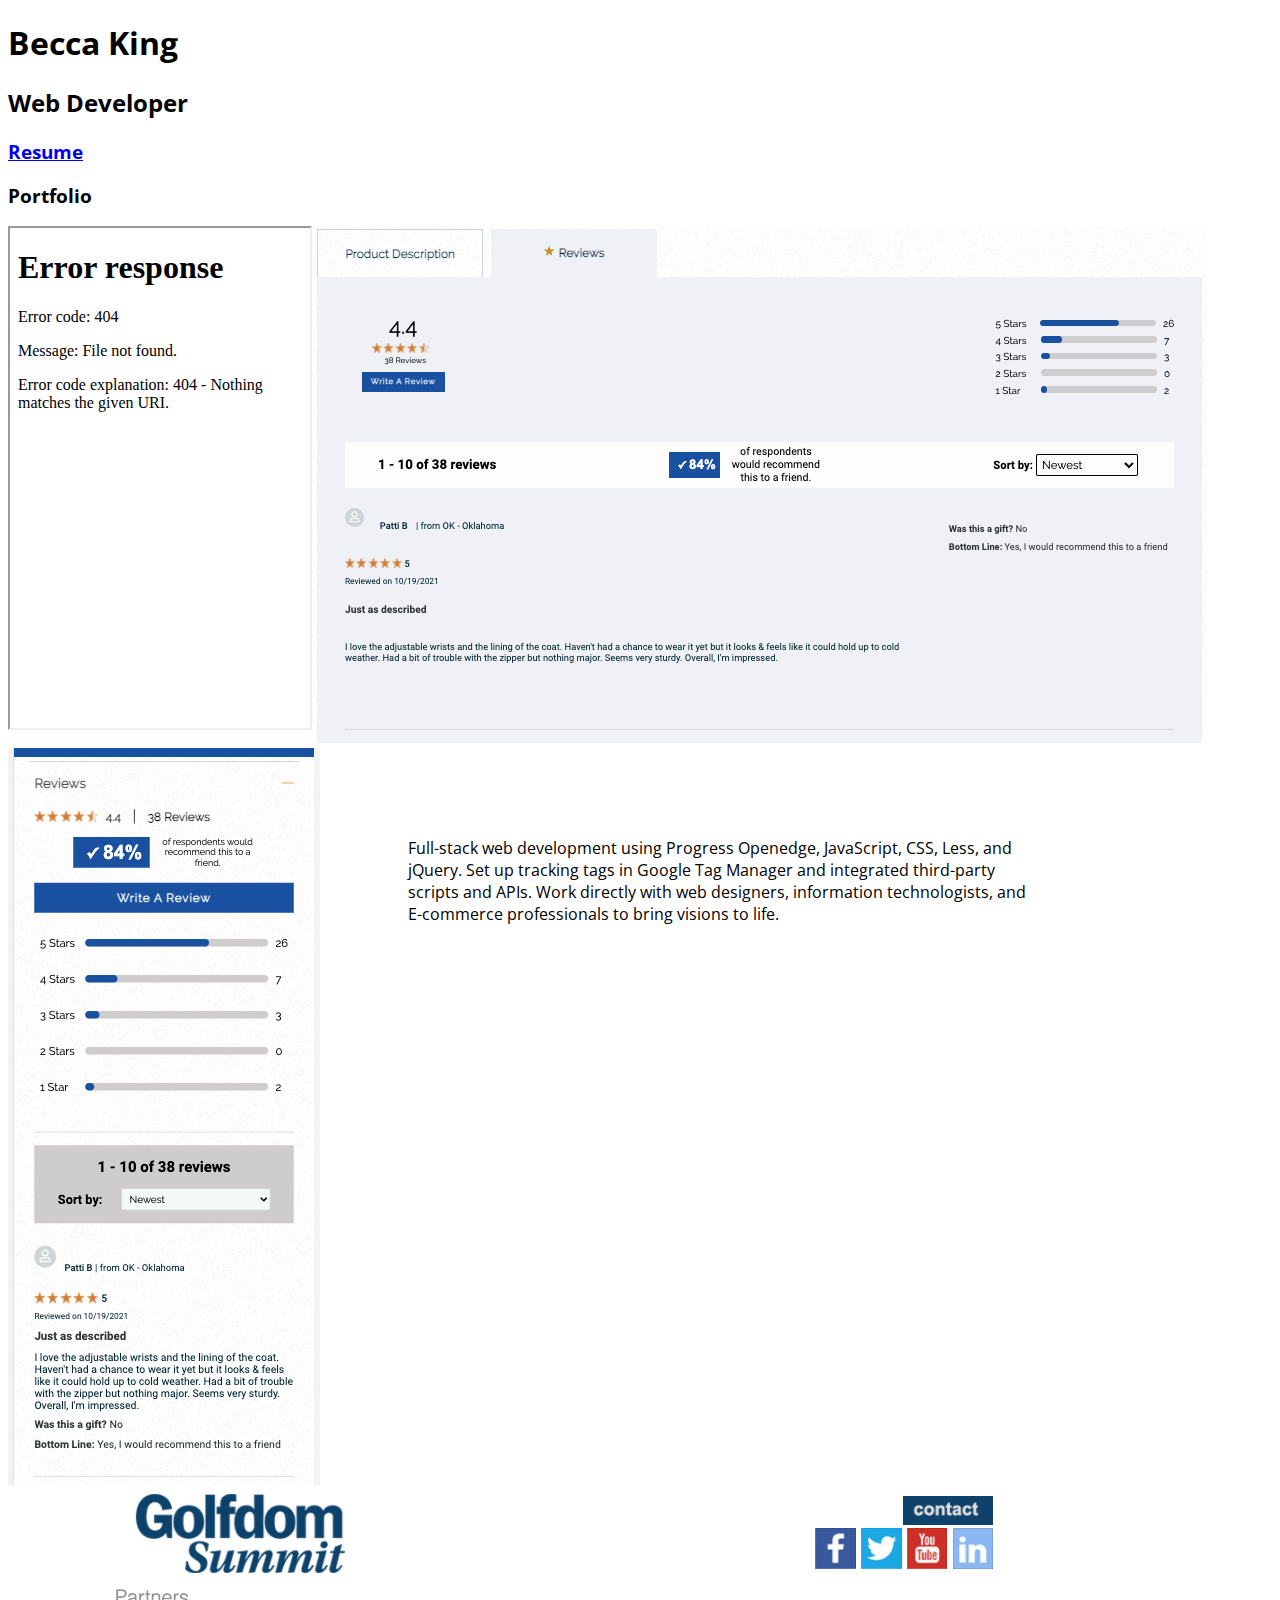
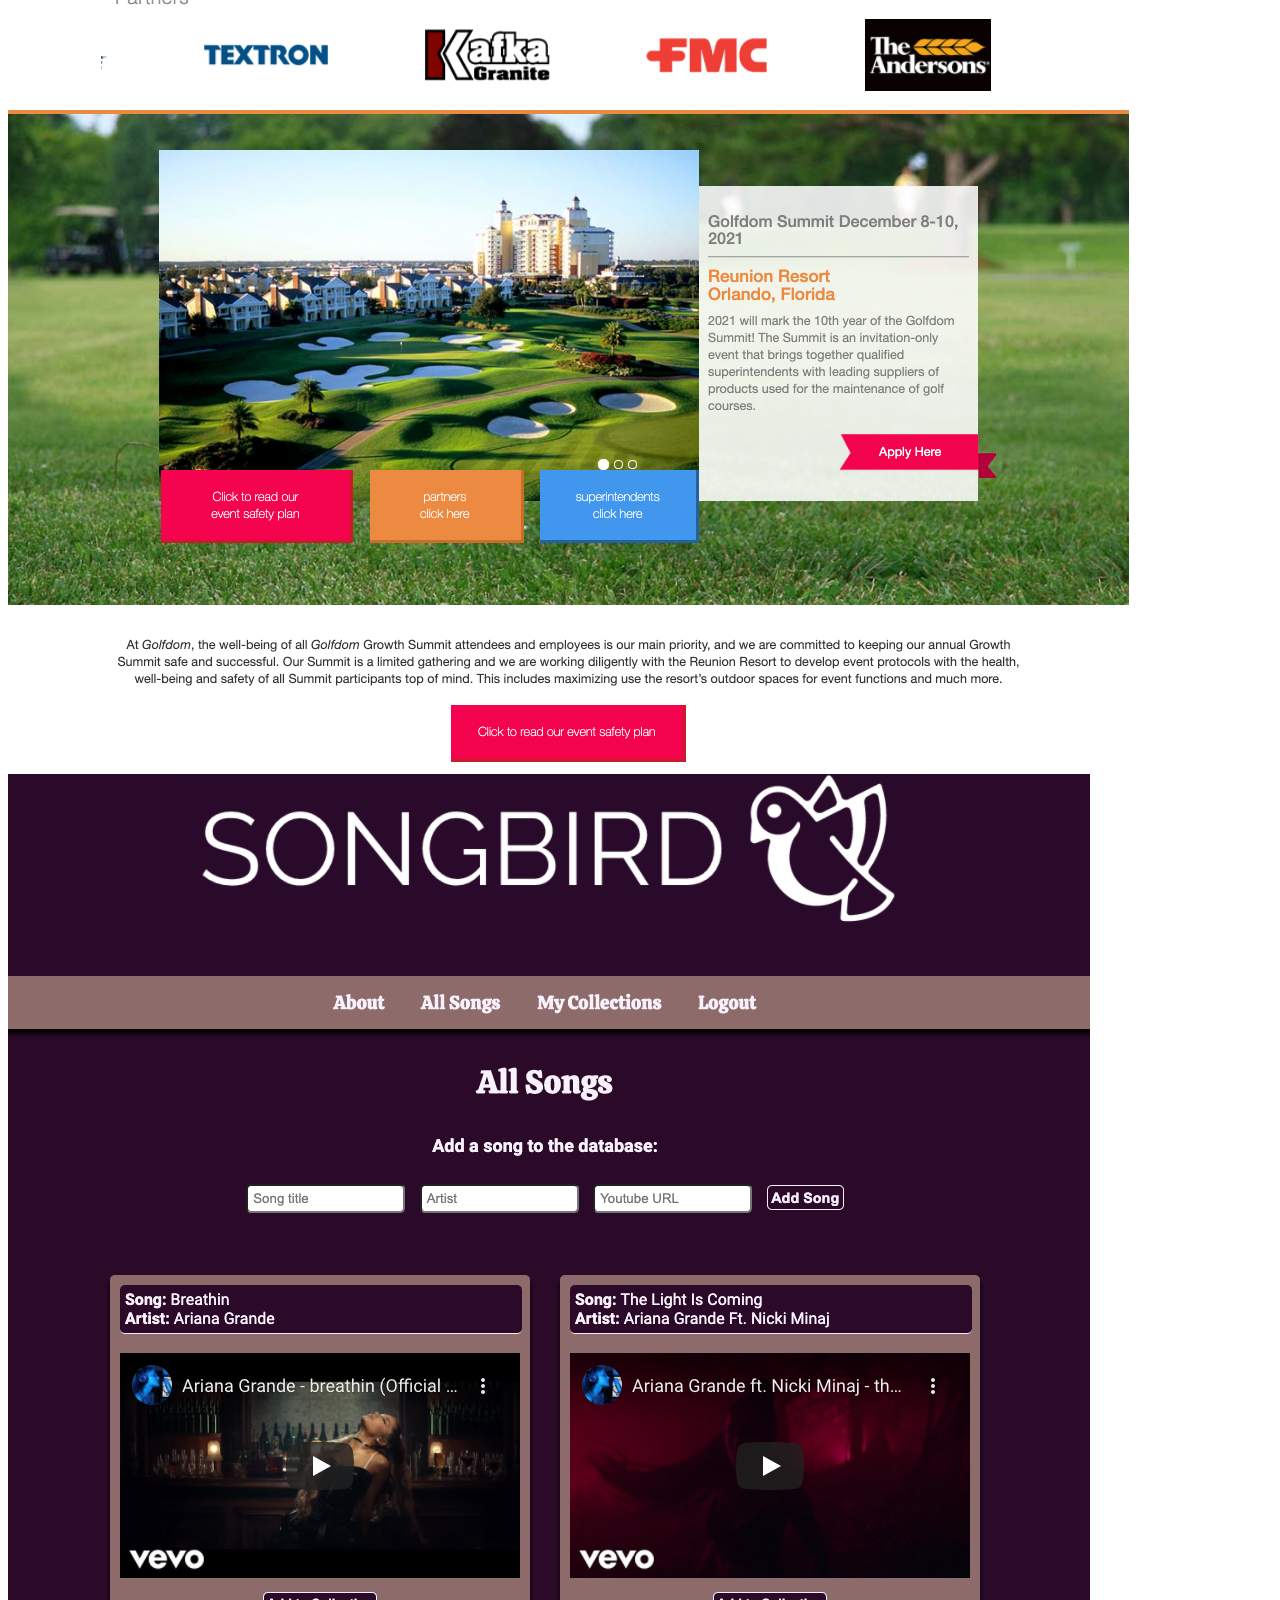
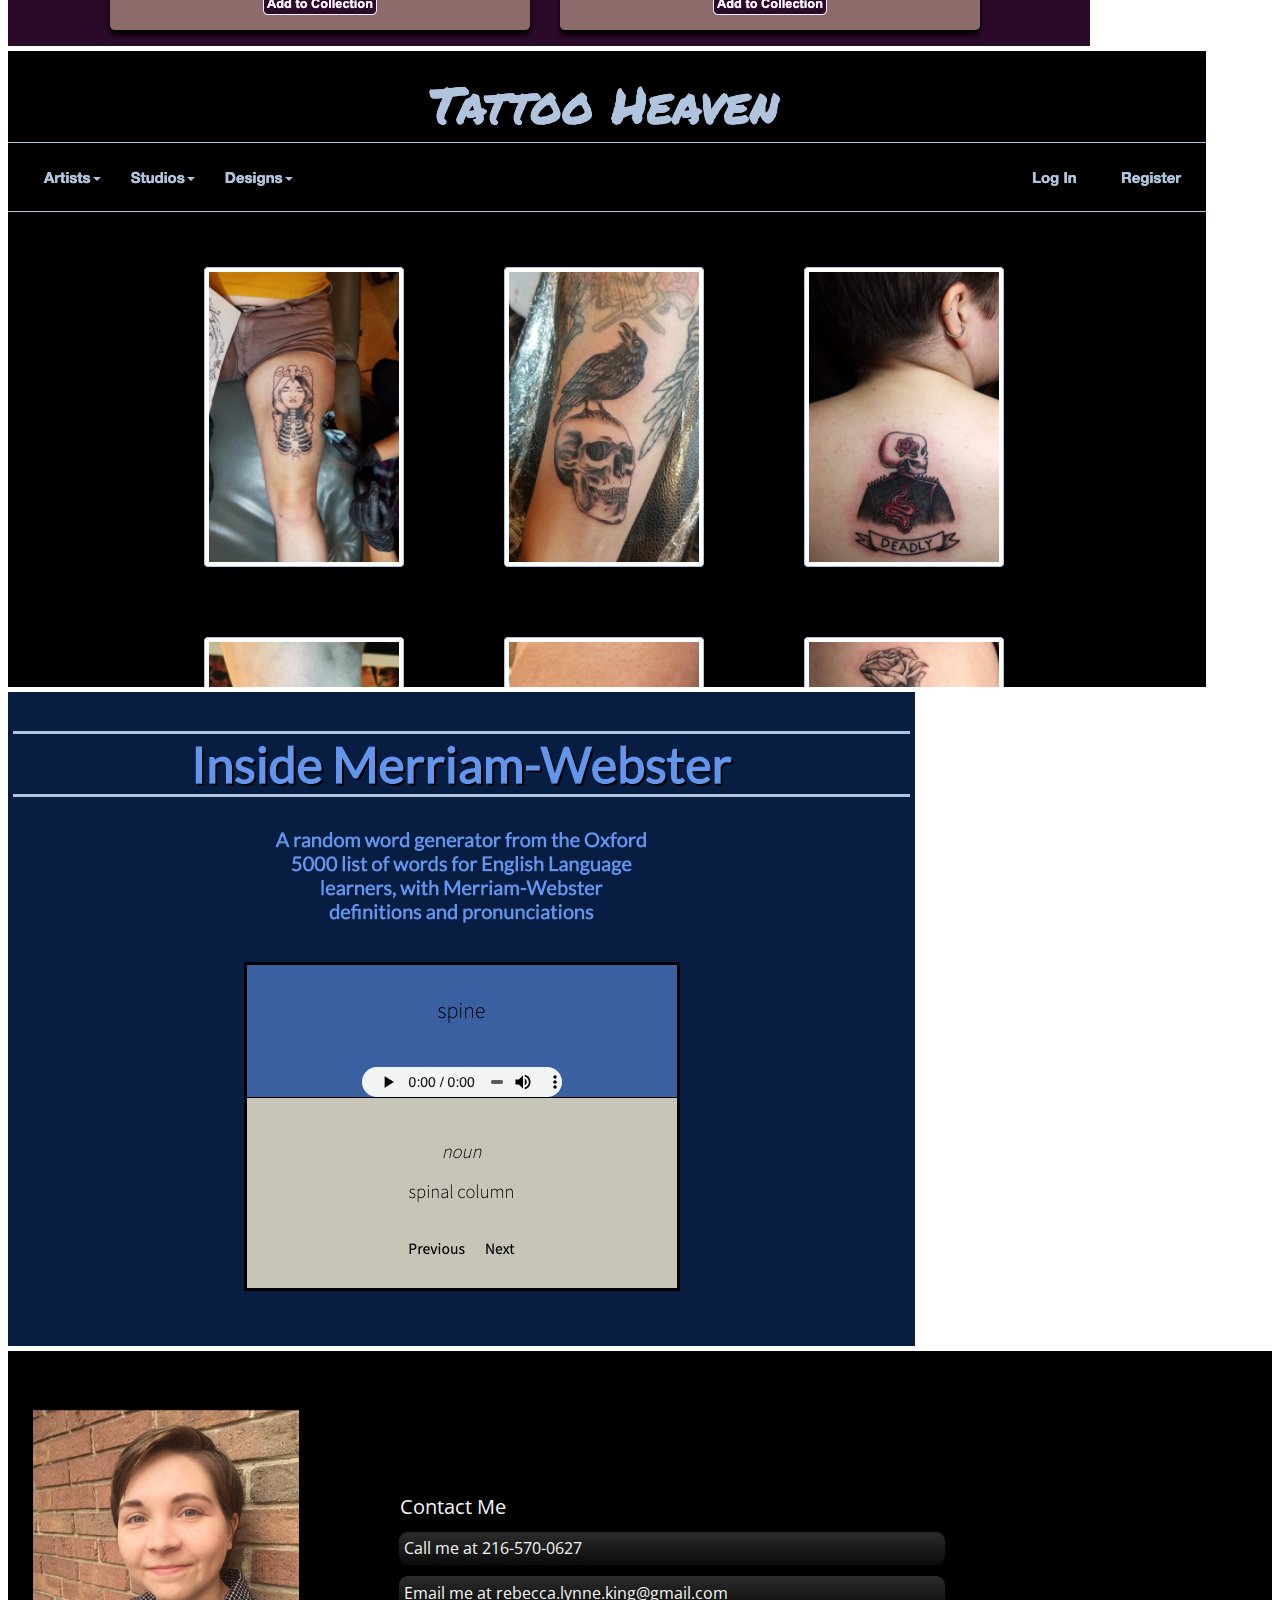
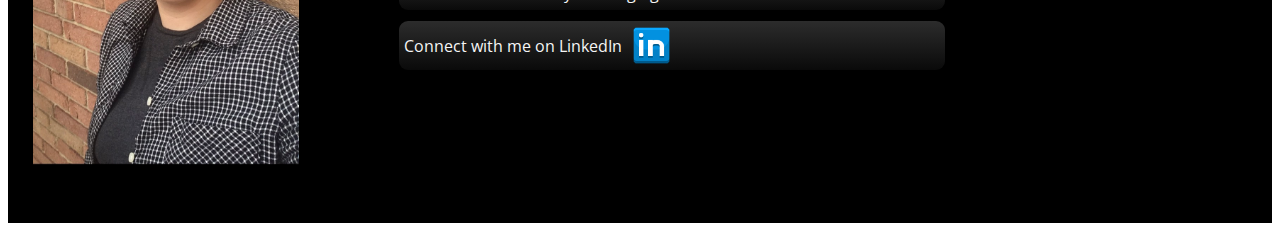
==== beccakingwebdev.info/index.html @ 9abfab9d "Initial Homepage" ====
<!DOCTYPE html>
<html lang="en" dir="ltr">
  <head>
    <meta charset="utf-8">
    <meta name="viewport" content="width=device-width, initial-scale=1.0">
    <link rel="stylesheet" href="style.css" type="text/css">
    <link rel="preconnect" href="https://fonts.gstatic.com">
    <link href="https://fonts.googleapis.com/css2?family=Courgette&family=Open+Sans:ital,wght@0,300;0,400;0,600;0,700;1,300;1,400;1,600;1,700&display=swap" rel="stylesheet">
  </head>
  <body>
    <header>
        <h1>Becca King</h1>
        <h2>Web Developer</h2>
    </header>
    <main>
        <a href='mailto:rebecca.lynne.king@gmail.com'></a>
        <a href='./Resume_RebeccaKing.pdf'><h3>Resume</h3></a>
        <h3>Portfolio</h3>
        <div class='square'>
          <a href="https://amerimark.com/apparel/shop.html"><iframe src='./images/AmerimarkFilterSort.MP4'></iframe></a>
          <a href="https://www.amerimark.com/152231.html"><img src='./images/AmerimarkReviews.png' alt='Amerimark Product Review Section'></a>
          <a href="https://www.amerimark.com/152231.html"><img src='./images/AmerimarkReviewsMobile.png' alt='Amerimark Product Review Section, Mobile'></a>
          <div id='Amerimark'>
          Full-stack web development using Progress Openedge, JavaScript, CSS, Less, and jQuery.
          Set up tracking tags in Google Tag Manager and integrated third-party scripts and APIs.
          Work directly with web designers, information technologists, and E-commerce professionals to bring visions to life.
          </div>
        </div>
        <a href='http://golfdomsummit.com/'><img src='./images/Golfdom.png' alt='GolfdomSummit.com Home Page'></a>
        <a href='https://songbirds.herokuapp.com/'><img src='./images/Songbirds.png' alt='Songbirds application'></a>
        <a href='https://tattoo-heaven.herokuapp.com/'><img src='./images/Tattoo.png' alt='Tattoo Heaven application'></a>
        <a href='https://beccaking.github.io/dictionary-app/'><img src='./images/Dictionary.png' alt='Dictionary application'></a>
    </main>
    <footer>
      <img src='./images/IMG_7979.jpeg' alt='Headshot, Rebecca King'>
      <div id='footer-bio'>
        <span>Contact Me</span>
        <a href='tel:2165700627'>Call me at 216-570-0627</a>
        <a href='mailto:rebecca.lynne.king@gmail.com'>Email me at rebecca.lynne.king@gmail.com</a>
        <a href='https://www.linkedin.com/in/becca-king-/'>Connect with me on LinkedIn <img src='./images/LinkedIn.png' alt='LinkedIn'></a>
      </div>
      <script src="https://code.jquery.com/jquery-3.6.0.min.js" integrity="sha256-/xUj+3OJU5yExlq6GSYGSHk7tPXikynS7ogEvDej/m4=" crossorigin="anonymous"></script>
      <script src='app.js'></script>
    </footer>
  </body>
</html>
---- beccakingwebdev.info/style.css ----
* {
  font-family: 'Open Sans', helvetica, arial, sans-serif;
}
iframe {
  height: 500px;
}
.square {
  display: flex;
  flex-wrap: wrap;
}
#Amerimark {
  width: 50%;
  padding: 7%;
}
footer img {
  width: 21%;
  margin-left: 2%;
}
footer {
  display: flex;
  align-items: center;
  background: black;
  color: whitesmoke;
}
#footer-bio {
  width: 45%;
  padding: 7%;
}
#footer-bio a {
  color: whitesmoke;
  background: linear-gradient(180deg, #2c2c2c, #0a0a0a);
  display: flex;
  align-items: center;
  padding: 1%;
  margin: 2%;
  border-radius: 9px;
  text-decoration: none;
}
#footer-bio a:hover {
  filter: brightness(30%);
  color: white;
}
footer #footer-bio img {
  width: 7%;
}
footer span {
  padding: 1px;
  margin-left: 2%;
  font-size: 20px;
}
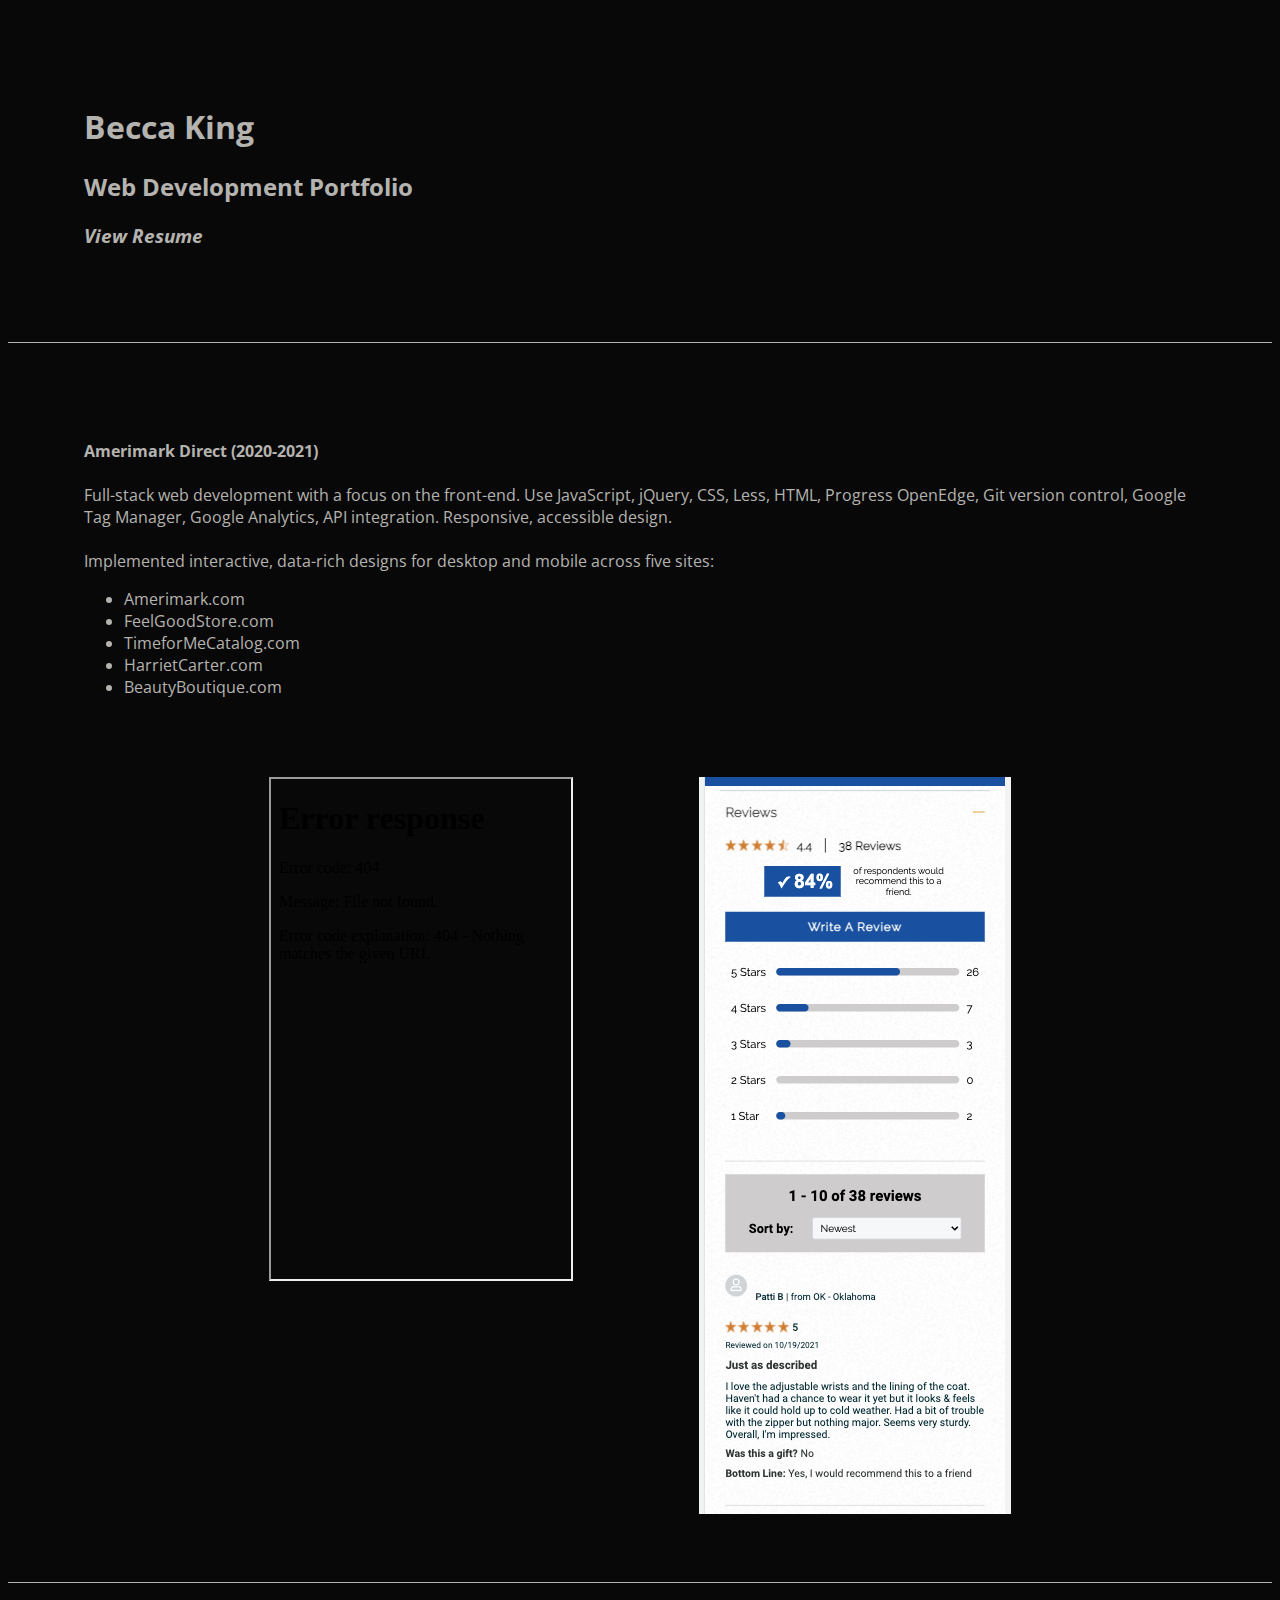
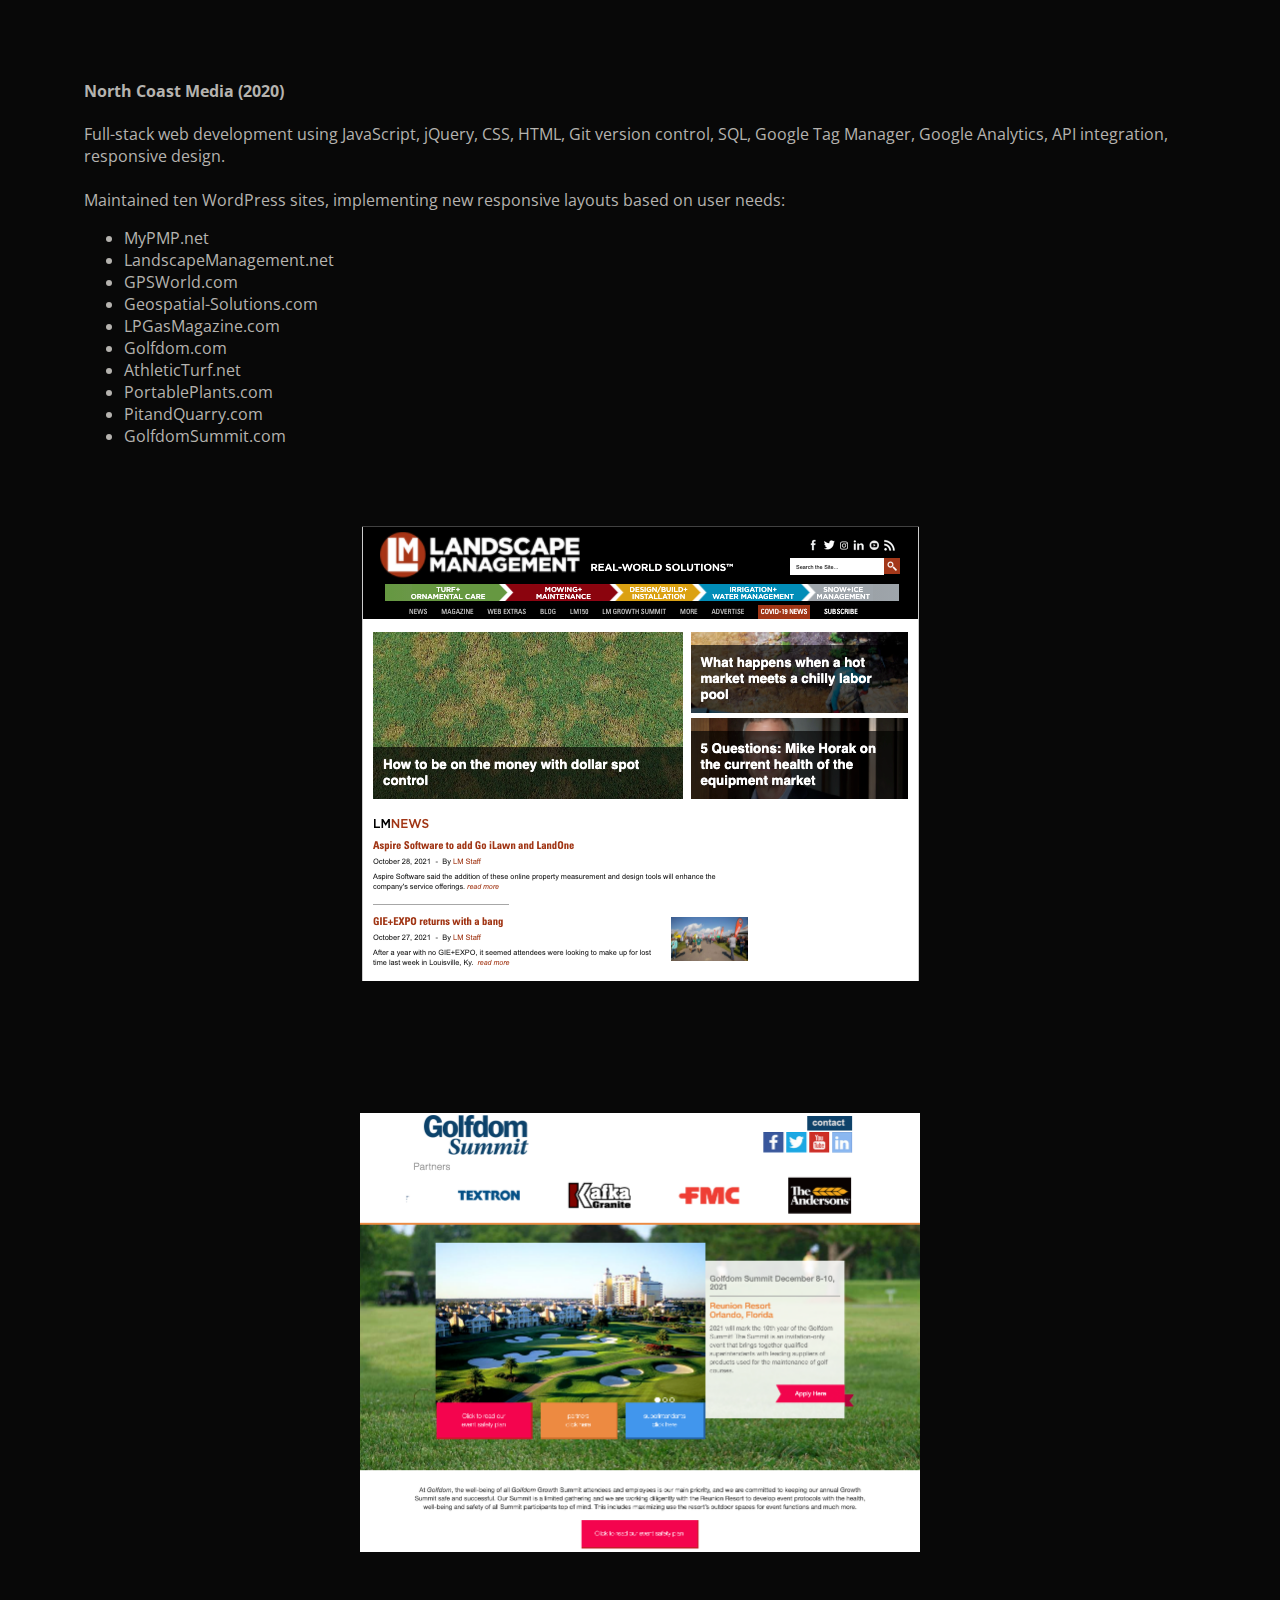
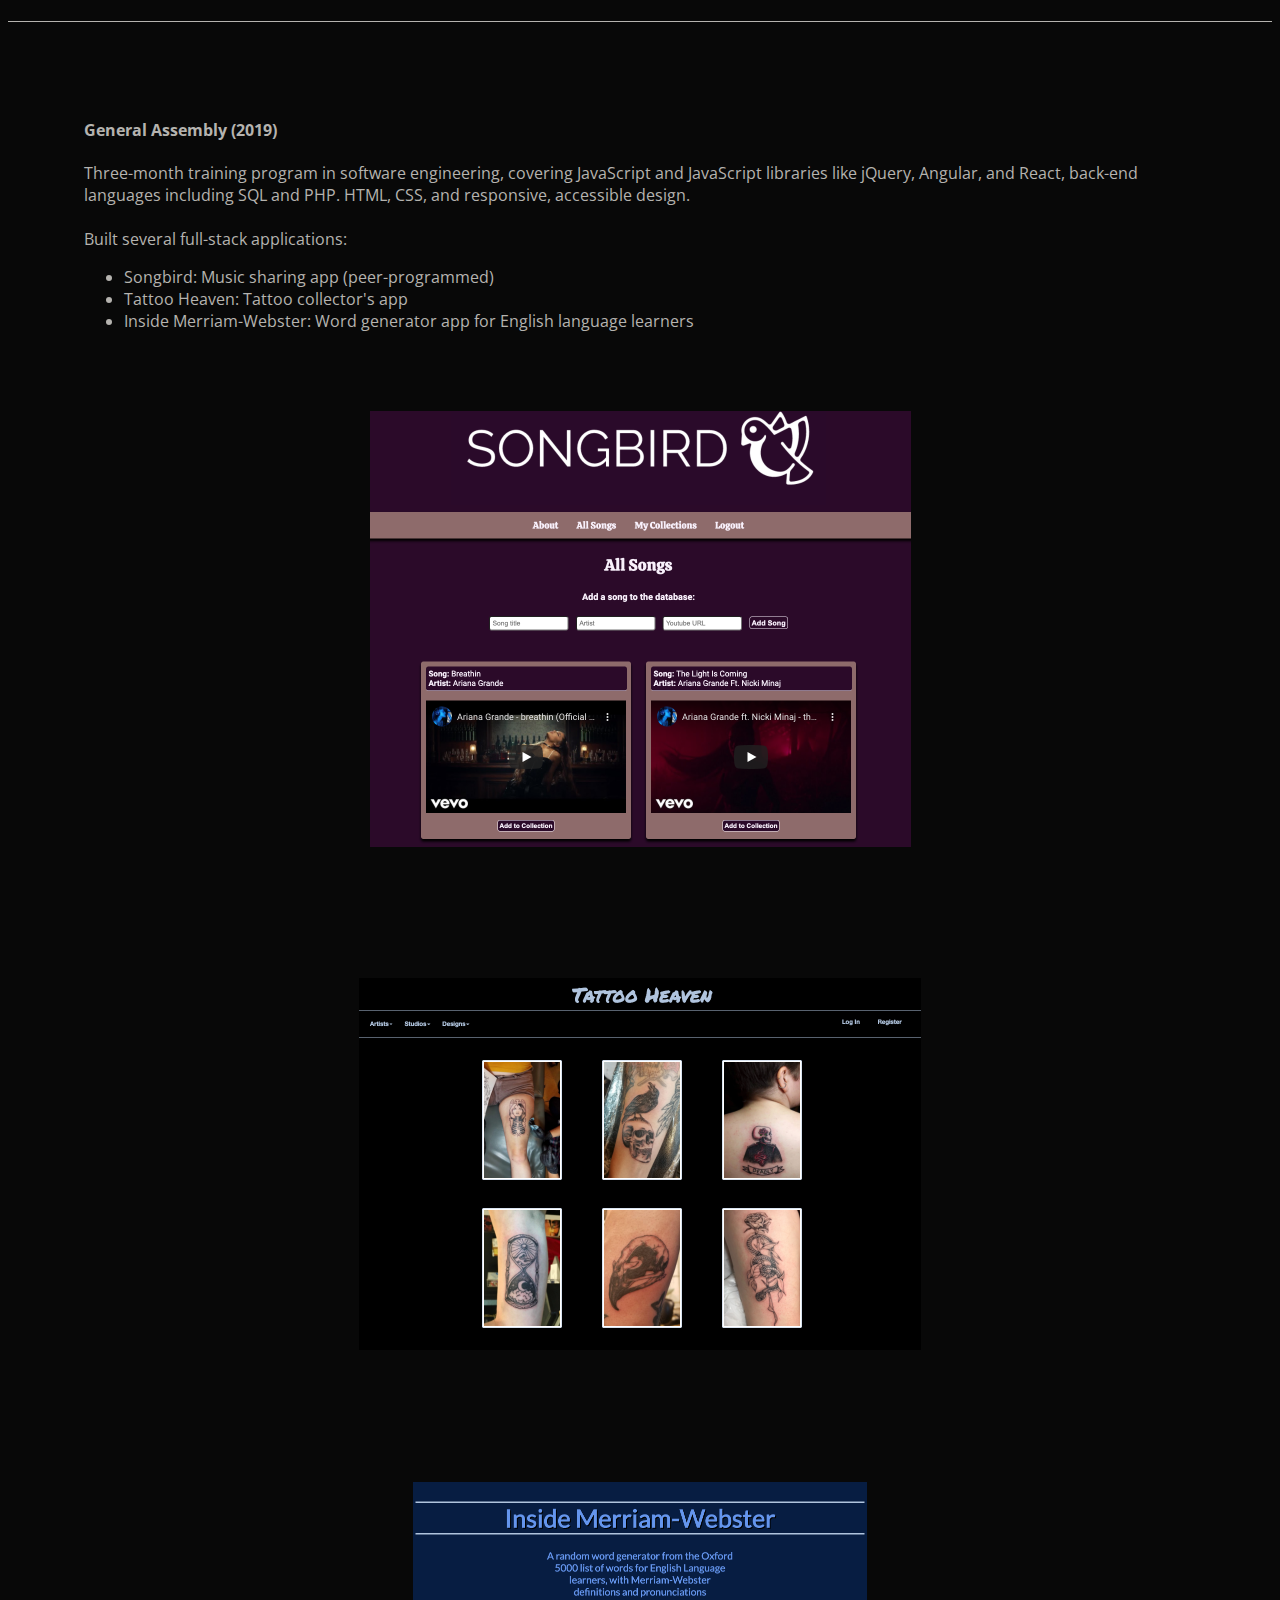
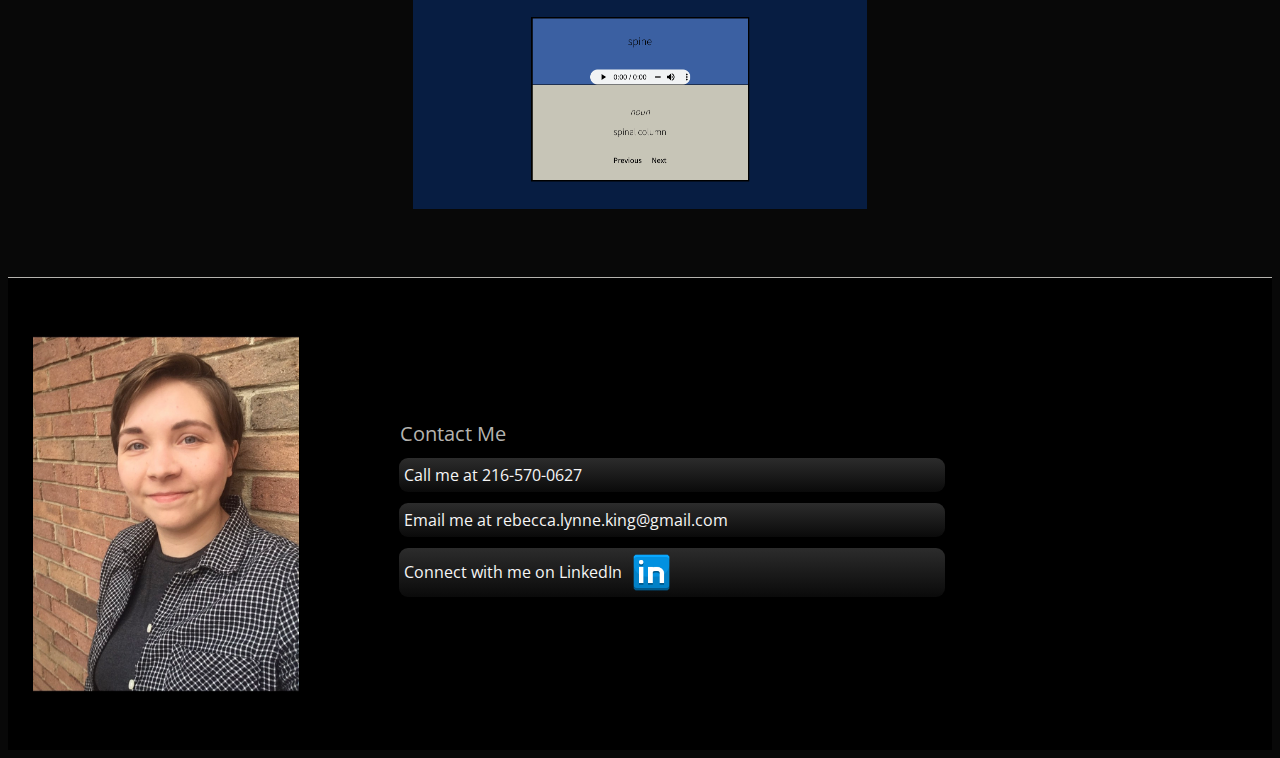
==== commit 665d739a: "Version one complete" ====
--- a/beccakingwebdev.info/index.html
+++ b/beccakingwebdev.info/index.html
@@ -3,33 +3,79 @@
   <head>
     <meta charset="utf-8">
     <meta name="viewport" content="width=device-width, initial-scale=1.0">
-    <link rel="stylesheet" href="style.css" type="text/css">
+    <link rel="stylesheet" href="style.css?v=3" type="text/css">
     <link rel="preconnect" href="https://fonts.gstatic.com">
     <link href="https://fonts.googleapis.com/css2?family=Courgette&family=Open+Sans:ital,wght@0,300;0,400;0,600;0,700;1,300;1,400;1,600;1,700&display=swap" rel="stylesheet">
   </head>
   <body>
     <header>
         <h1>Becca King</h1>
-        <h2>Web Developer</h2>
+        <h2>Web Development Portfolio</h2>
+        <a href='./Resume_RebeccaKing.pdf' id='resume'><h3>View Resume</h3></a>
     </header>
     <main>
-        <a href='mailto:rebecca.lynne.king@gmail.com'></a>
-        <a href='./Resume_RebeccaKing.pdf'><h3>Resume</h3></a>
-        <h3>Portfolio</h3>
         <div class='square'>
+          <div id='Amerimark'>
+            <h4>Amerimark Direct (2020-2021)</h4>
+            <span>Full-stack web development with a focus on the front-end. Use JavaScript, jQuery, CSS, Less, HTML, Progress OpenEdge, Git version control, Google Tag Manager, Google Analytics, API integration. Responsive, accessible design.</span>
+            <br>
+            <br>
+            <span>Implemented interactive, data-rich designs for desktop and mobile across five sites:</span>
+            <br>
+            <ul>
+              <li>Amerimark.com</li>
+              <li>FeelGoodStore.com</li>
+              <li>TimeforMeCatalog.com</li>
+              <li>HarrietCarter.com</li>
+              <li>BeautyBoutique.com</li>
+            </ul>
+          </div>
           <a href="https://amerimark.com/apparel/shop.html"><iframe src='./images/AmerimarkFilterSort.MP4'></iframe></a>
-          <a href="https://www.amerimark.com/152231.html"><img src='./images/AmerimarkReviews.png' alt='Amerimark Product Review Section'></a>
           <a href="https://www.amerimark.com/152231.html"><img src='./images/AmerimarkReviewsMobile.png' alt='Amerimark Product Review Section, Mobile'></a>
-          <div id='Amerimark'>
-          Full-stack web development using Progress Openedge, JavaScript, CSS, Less, and jQuery.
-          Set up tracking tags in Google Tag Manager and integrated third-party scripts and APIs.
-          Work directly with web designers, information technologists, and E-commerce professionals to bring visions to life.
+          <!-- <a href="https://www.amerimark.com/152231.html"><img src='./images/AmerimarkReviews.png' alt='Amerimark Product Review Section' class='full-width'></a>  -->
+        </div>
+        <div class='square'>
+          <div id='NCM'>
+            <h4>North Coast Media (2020)</h4>
+            <span>Full-stack web development using JavaScript, jQuery, CSS, HTML, Git version control, SQL, Google Tag Manager, Google Analytics, API integration, responsive design.</span>
+            <br>
+            <br>
+            <span>Maintained ten WordPress sites, implementing new responsive layouts based on user needs:</span>
+            <br>
+            <ul>
+              <li>MyPMP.net</li>
+              <li>LandscapeManagement.net</li>
+              <li>GPSWorld.com</li>
+              <li>Geospatial-Solutions.com</li>
+              <li>LPGasMagazine.com</li>
+              <li>Golfdom.com</li>
+              <li>AthleticTurf.net</li>
+              <li>PortablePlants.com</li>
+              <li>PitandQuarry.com</li>
+              <li>GolfdomSummit.com</li>
+            </ul>
           </div>
+          <a href='https://landscapemanagement.net'><img src='./images/LM.png' alt='LandscapeManagment.net Home Page' class='full-width'></a>
+          <a href='http://golfdomsummit.com/'><img src='./images/Golfdom.png' alt='GolfdomSummit.com Home Page' class='half-width'></a>
         </div>
-        <a href='http://golfdomsummit.com/'><img src='./images/Golfdom.png' alt='GolfdomSummit.com Home Page'></a>
-        <a href='https://songbirds.herokuapp.com/'><img src='./images/Songbirds.png' alt='Songbirds application'></a>
-        <a href='https://tattoo-heaven.herokuapp.com/'><img src='./images/Tattoo.png' alt='Tattoo Heaven application'></a>
-        <a href='https://beccaking.github.io/dictionary-app/'><img src='./images/Dictionary.png' alt='Dictionary application'></a>
+        <div class='square'>
+          <div id='GA'>
+            <h4>General Assembly (2019)</h4>
+            <span>Three-month training program in software engineering, covering JavaScript and JavaScript libraries like jQuery, Angular, and React, back-end languages including SQL and PHP. HTML, CSS, and responsive, accessible design.</span>
+            <br>
+            <br>
+            <span>Built several full-stack applications:</span>
+            <br>
+            <ul>
+              <li>Songbird: Music sharing app (peer-programmed)</li>
+              <li>Tattoo Heaven: Tattoo collector's app</li>
+              <li>Inside Merriam-Webster: Word generator app for English language learners</li>
+            </ul>
+          </div>
+          <a href='https://songbirds.herokuapp.com/'><img src='./images/Songbirds.png' alt='Songbirds application' class='half-width'></a>
+          <a href='https://tattoo-heaven.herokuapp.com/'><img src='./images/Tattoo.png?v=2' alt='Tattoo Heaven application' class='half-width'></a>
+          <a href='https://beccaking.github.io/dictionary-app/'><img src='./images/Dictionary.png' alt='Dictionary application' class='half-width'></a>
+       </div>
     </main>
     <footer>
       <img src='./images/IMG_7979.jpeg' alt='Headshot, Rebecca King'>
--- a/beccakingwebdev.info/style.css
+++ b/beccakingwebdev.info/style.css
@@ -1,5 +1,19 @@
-* {
+body {
+  background: #080808;
+  color: #b5b3af;
   font-family: 'Open Sans', helvetica, arial, sans-serif;
+}
+header {
+  padding: 6%;
+  border-bottom: 1px solid #b5b3af;
+}
+a:hover img {
+  cursor: pointer;
+}
+#resume {
+  color: #b5b3af;
+  text-decoration: none;
+  font-style: italic;
 }
 iframe {
   height: 500px;
@@ -7,10 +21,26 @@
 .square {
   display: flex;
   flex-wrap: wrap;
+  justify-content: center;
+  border-bottom: 1px solid #b5b3af;
 }
-#Amerimark {
+.square a {
+  display: block;
+  margin: 5%;
+  text-align: center;
+}
+.half-width {
   width: 50%;
-  padding: 7%;
+}
+.full-width {
+  width: 100%;
+}
+#Amerimark,
+#NCM,
+#GA {
+  width: 100%;
+  padding: 6%;
+  padding-bottom: 0;
 }
 footer img {
   width: 21%;
@@ -20,7 +50,7 @@
   display: flex;
   align-items: center;
   background: black;
-  color: whitesmoke;
+  color: #b5b3af;
 }
 #footer-bio {
   width: 45%;
@@ -37,8 +67,8 @@
   text-decoration: none;
 }
 #footer-bio a:hover {
+  color: white;
   filter: brightness(30%);
-  color: white;
 }
 footer #footer-bio img {
   width: 7%;
@@ -48,3 +78,12 @@
   margin-left: 2%;
   font-size: 20px;
 }
+@media only screen and (max-width: 750px){
+  .half-width {
+    width: 75%;
+  }
+  #footer-bio {
+    width: 100%;
+    font-size: 88%;
+  }
+}
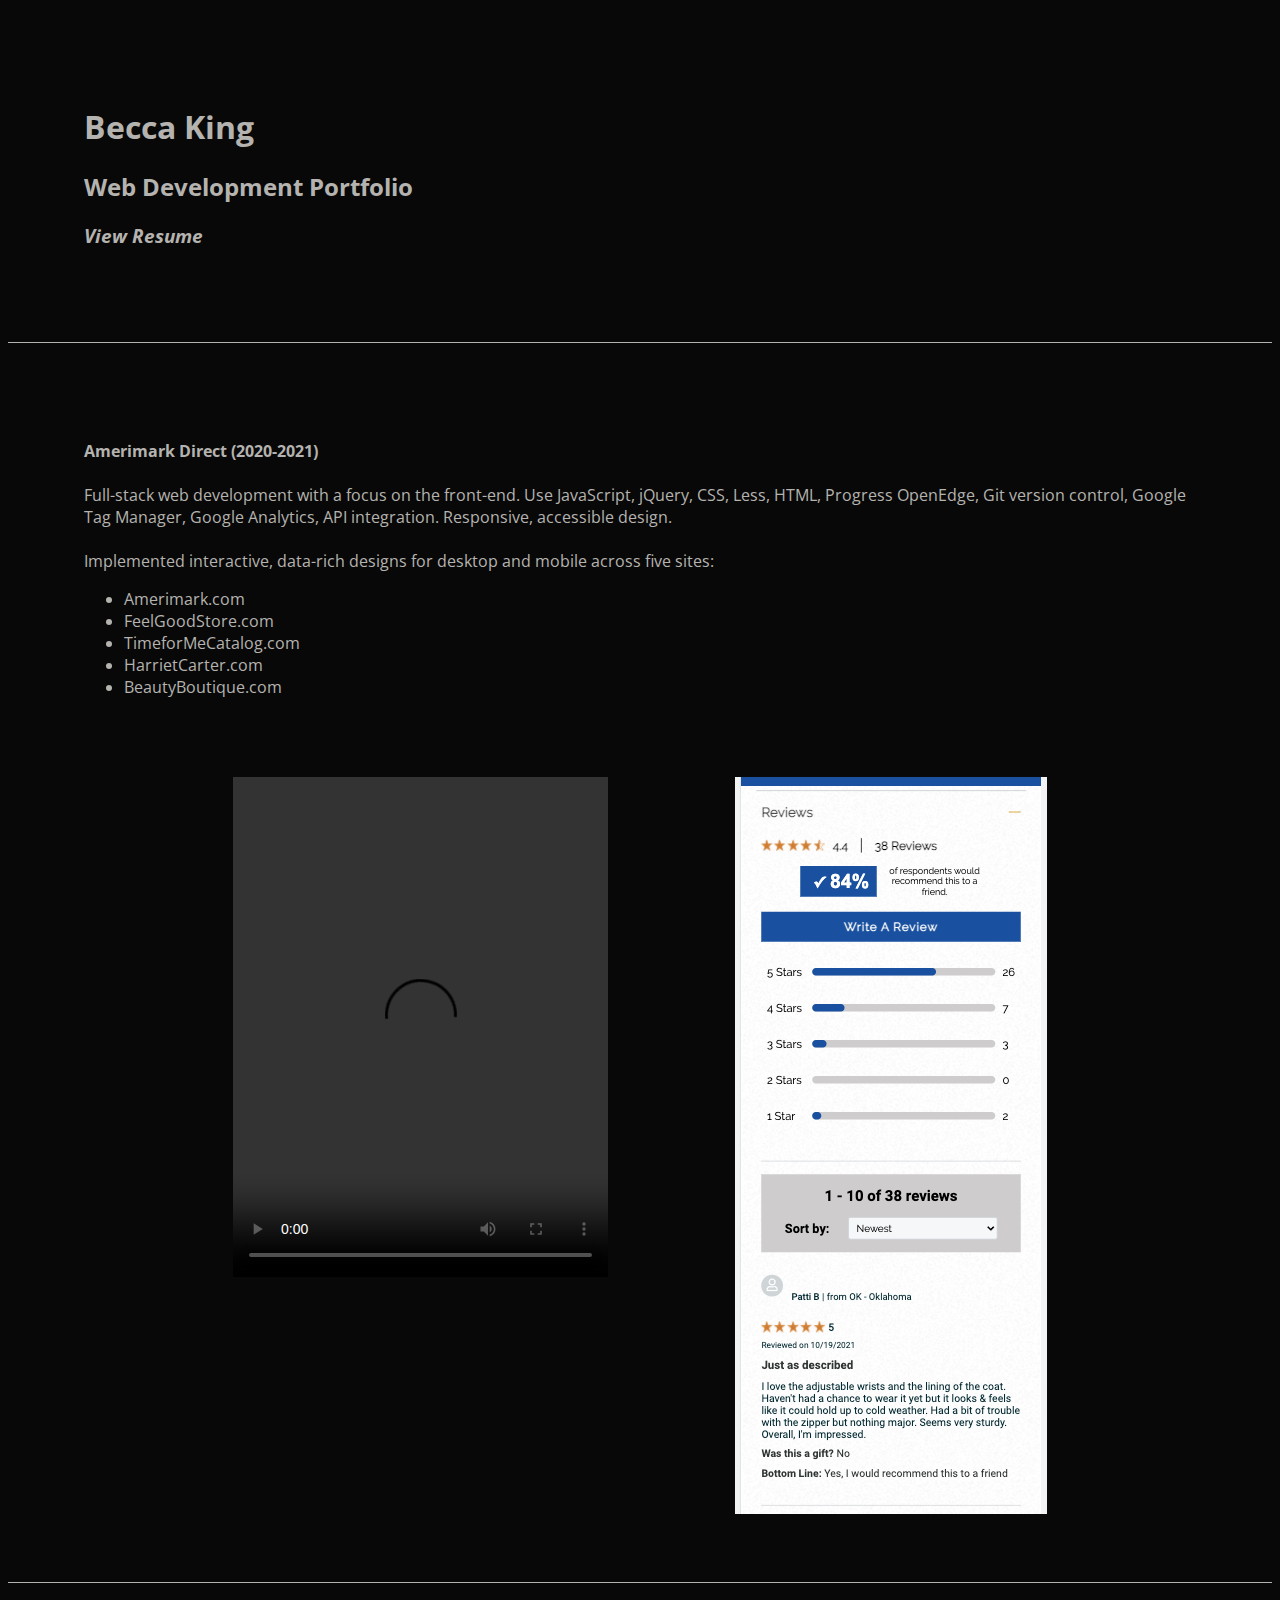
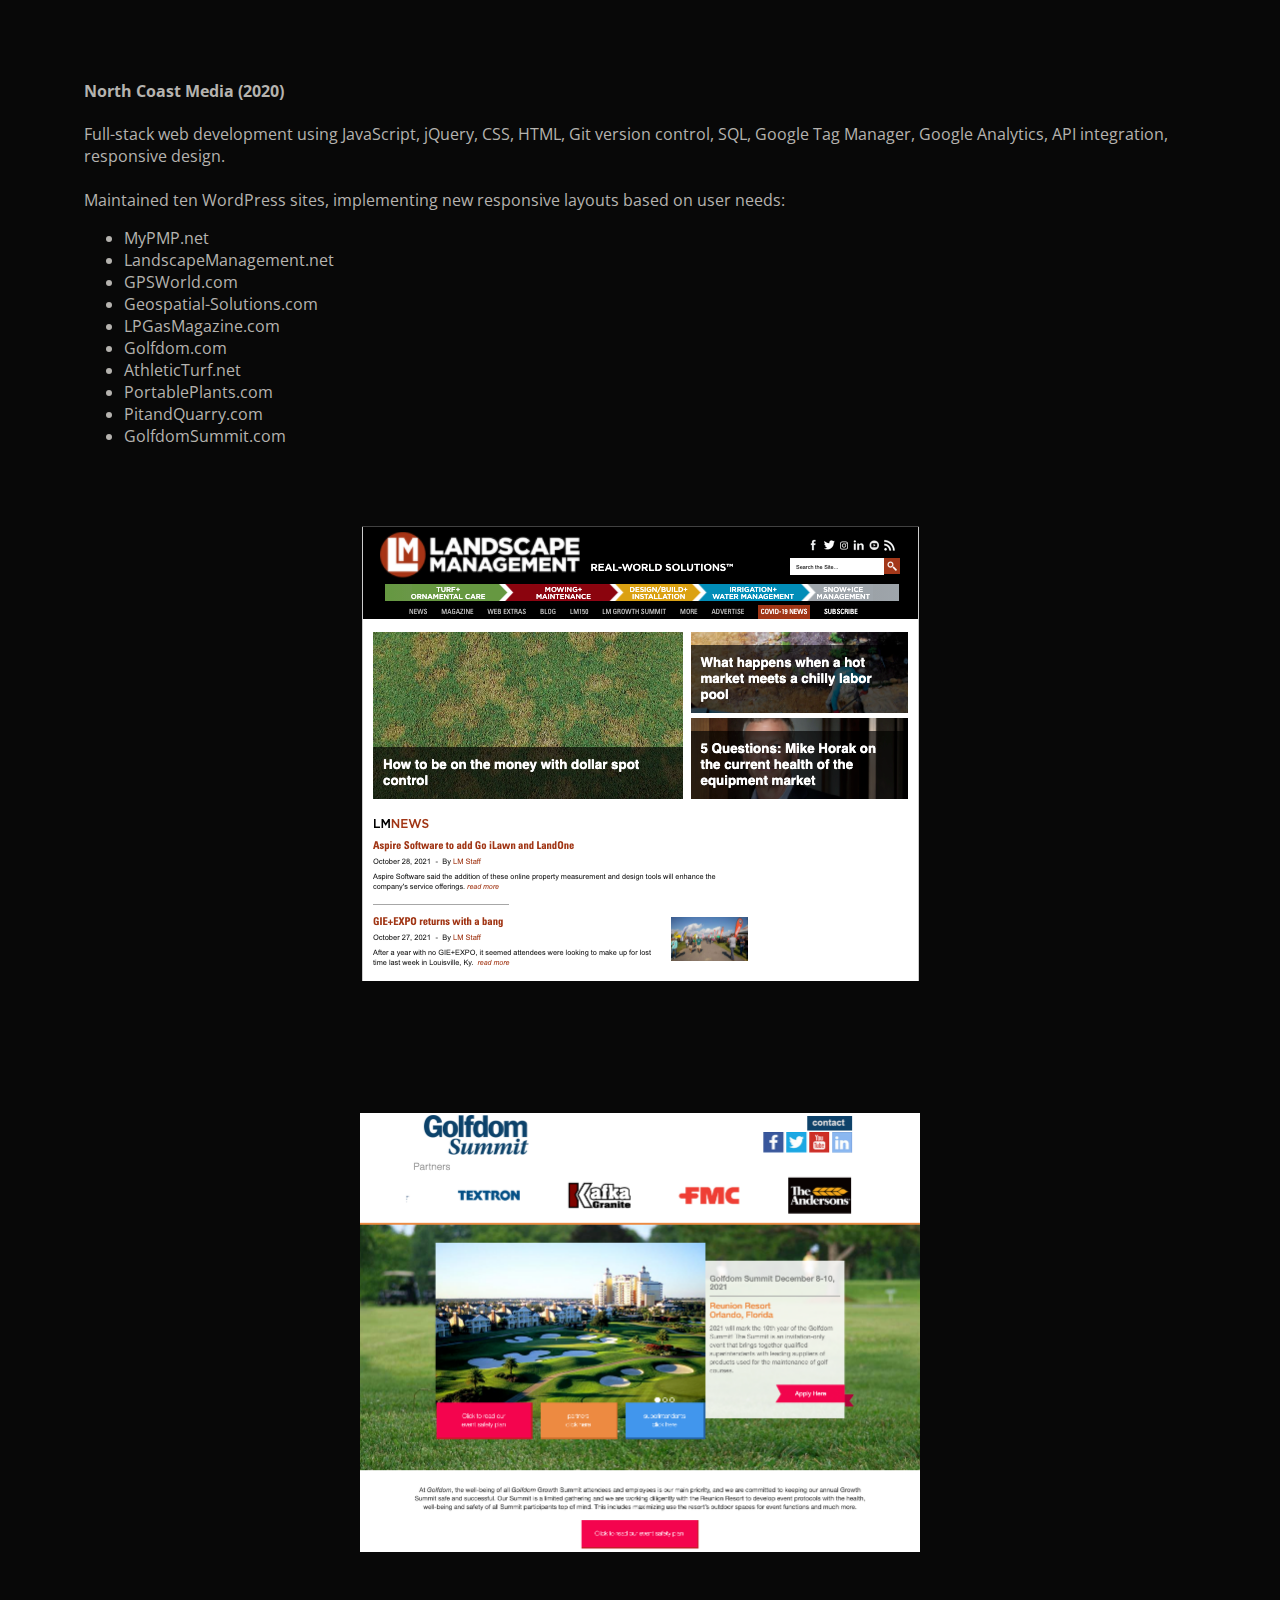
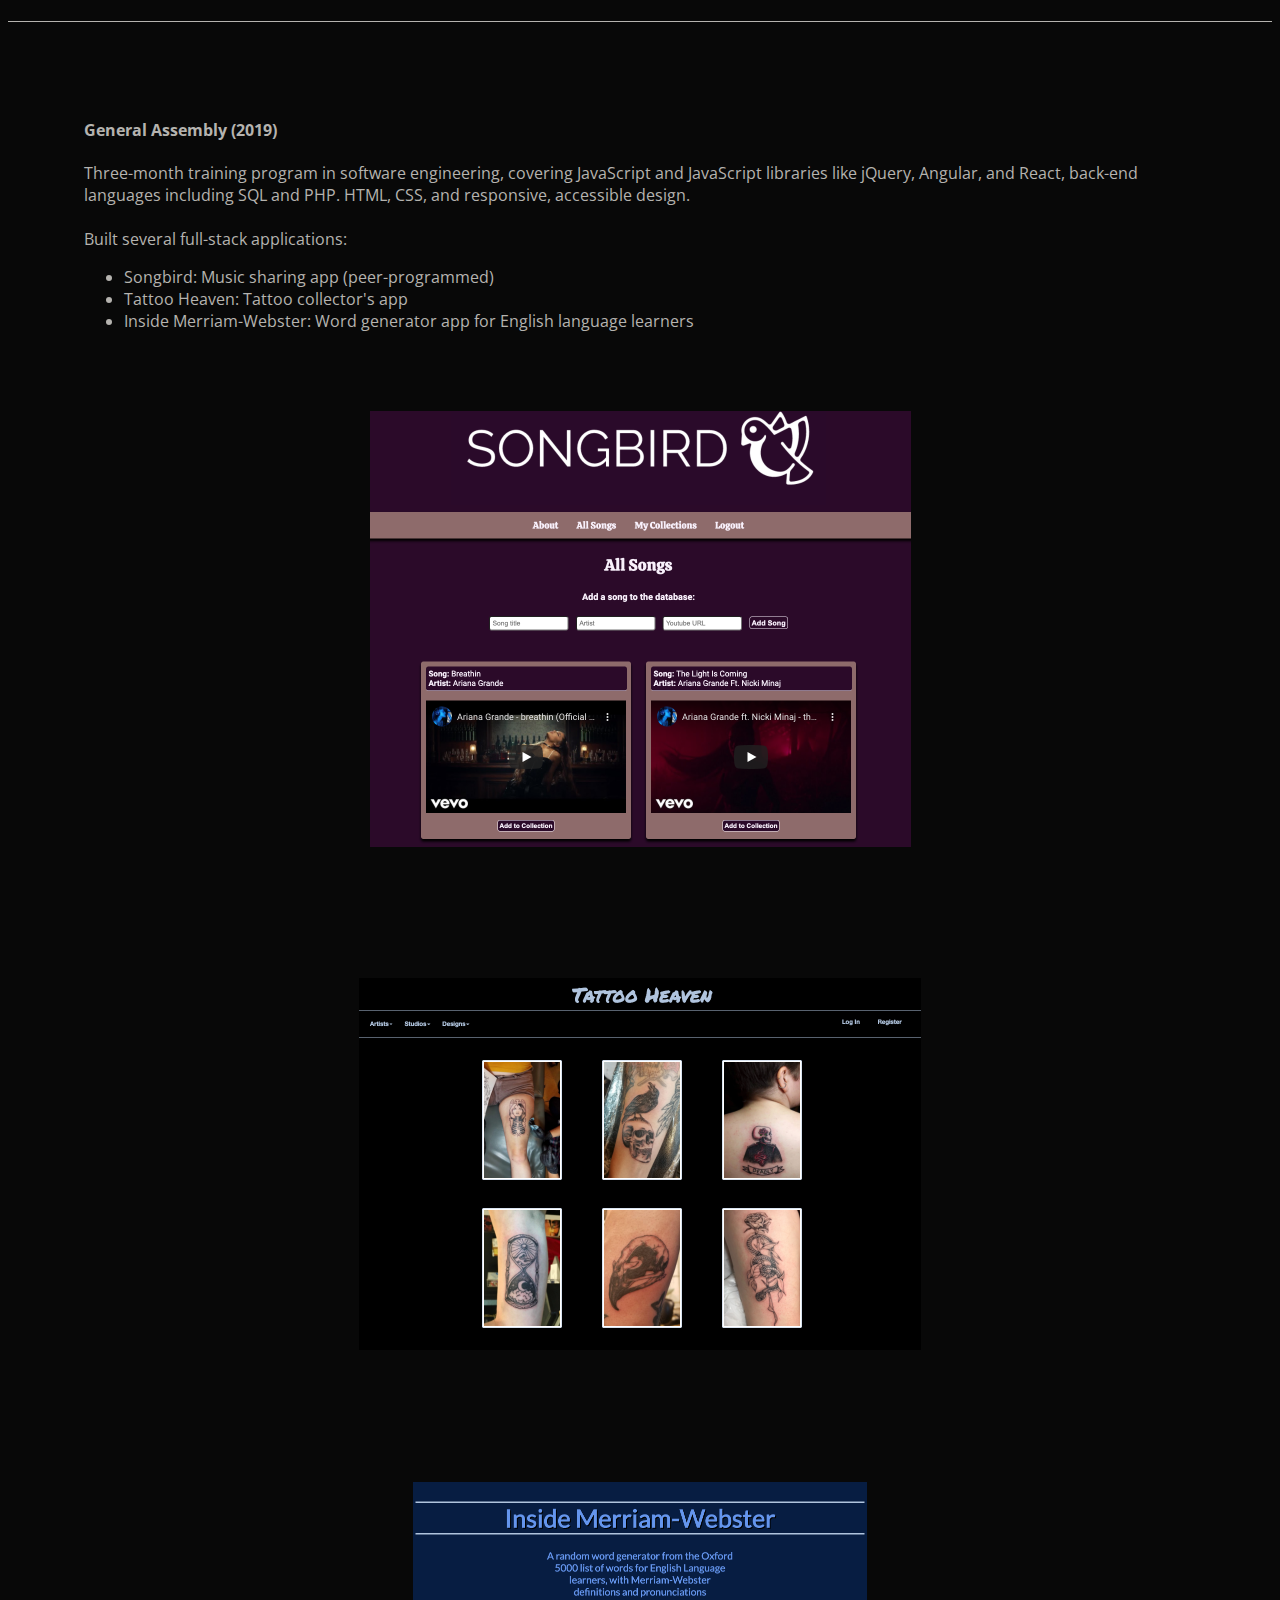
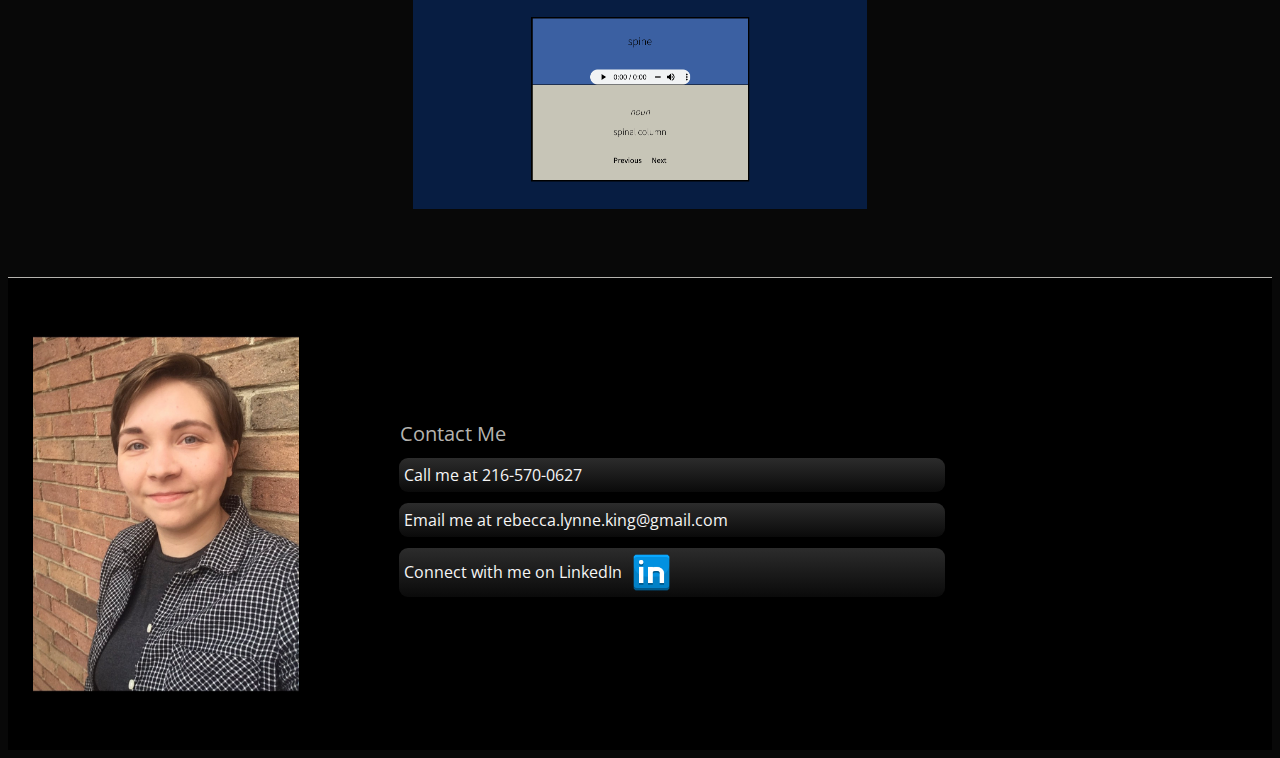
==== commit 114de7f3: "Version one patch" ====
--- a/beccakingwebdev.info/index.html
+++ b/beccakingwebdev.info/index.html
@@ -30,7 +30,7 @@
               <li>BeautyBoutique.com</li>
             </ul>
           </div>
-          <a href="https://amerimark.com/apparel/shop.html"><iframe src='./images/AmerimarkFilterSort.MP4'></iframe></a>
+          <a href="https://amerimark.com/apparel/shop.html"><video width='375' height='500' controls><source src='./images/AmerimarkFilterSort.MP4' type='video/mp4'></source></video></a>
           <a href="https://www.amerimark.com/152231.html"><img src='./images/AmerimarkReviewsMobile.png' alt='Amerimark Product Review Section, Mobile'></a>
           <!-- <a href="https://www.amerimark.com/152231.html"><img src='./images/AmerimarkReviews.png' alt='Amerimark Product Review Section' class='full-width'></a>  -->
         </div>
--- a/beccakingwebdev.info/style.css
+++ b/beccakingwebdev.info/style.css
@@ -14,9 +14,6 @@
   color: #b5b3af;
   text-decoration: none;
   font-style: italic;
-}
-iframe {
-  height: 500px;
 }
 .square {
   display: flex;
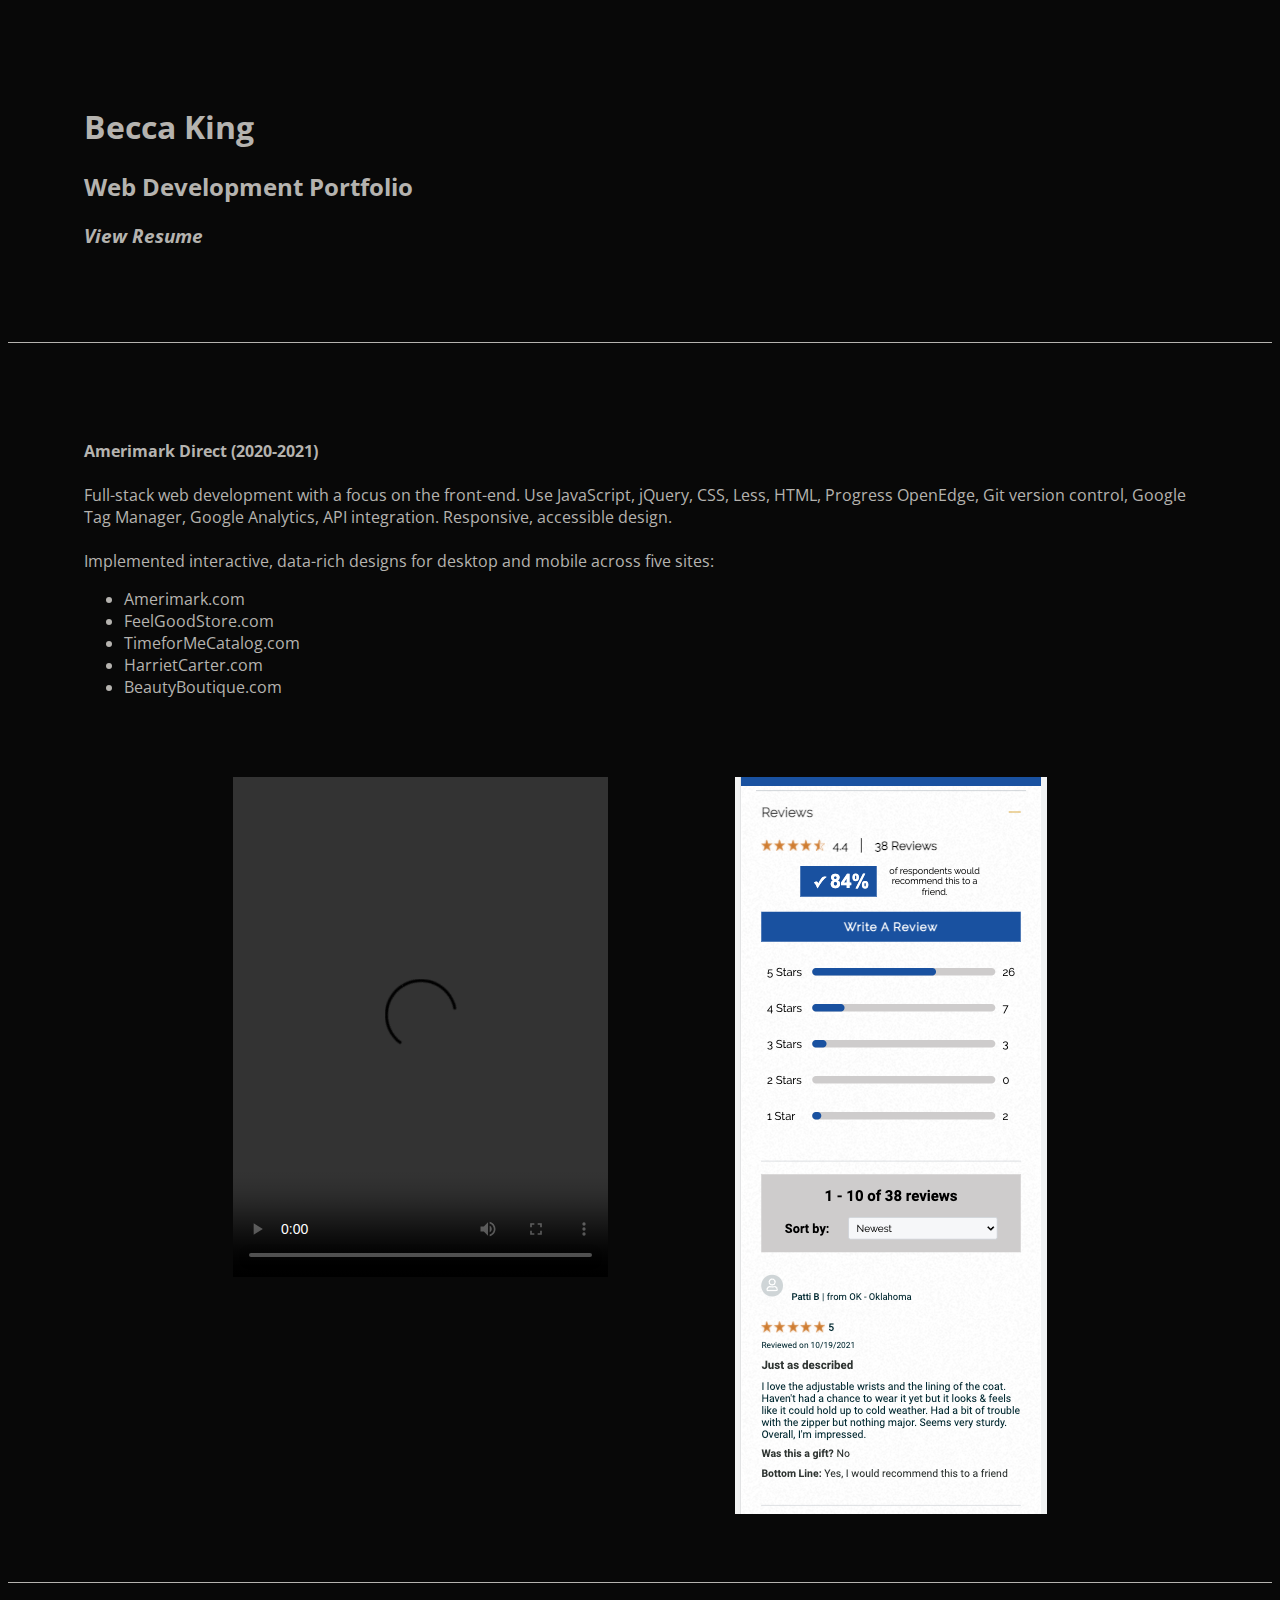
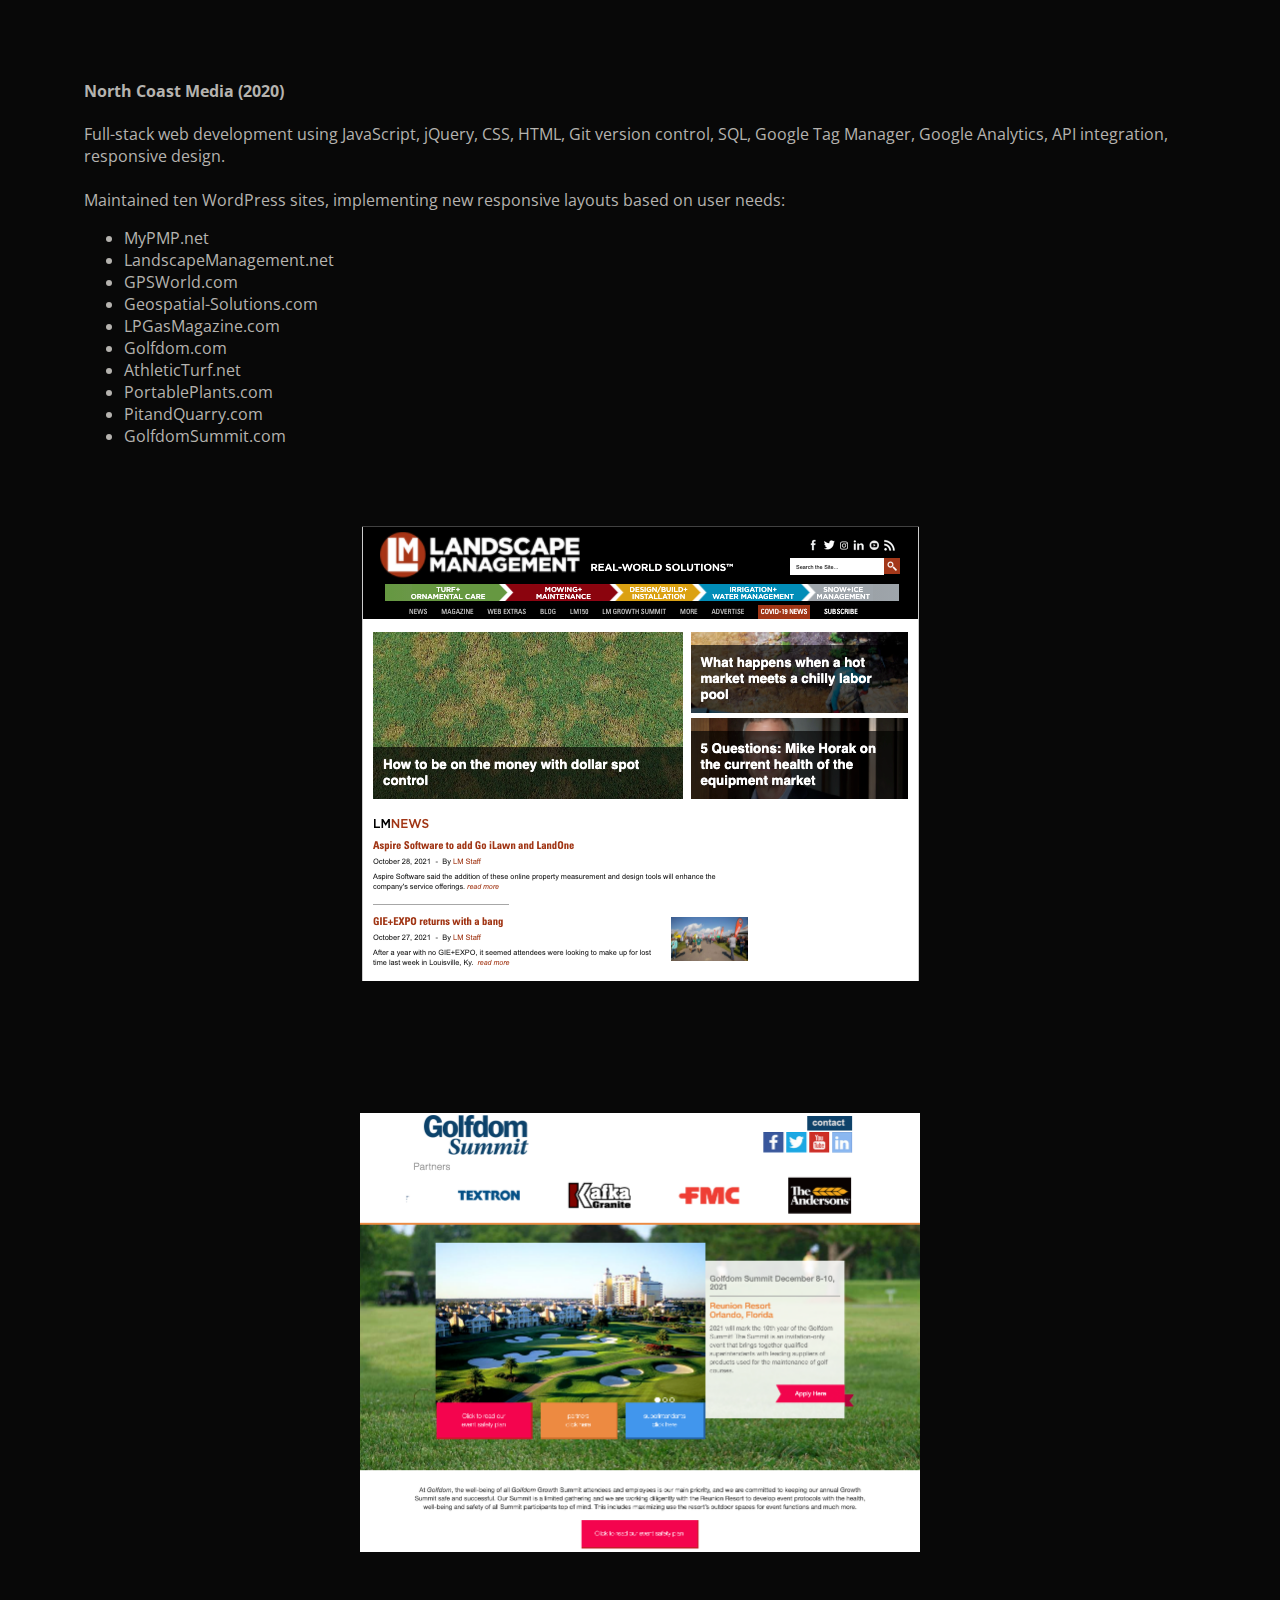
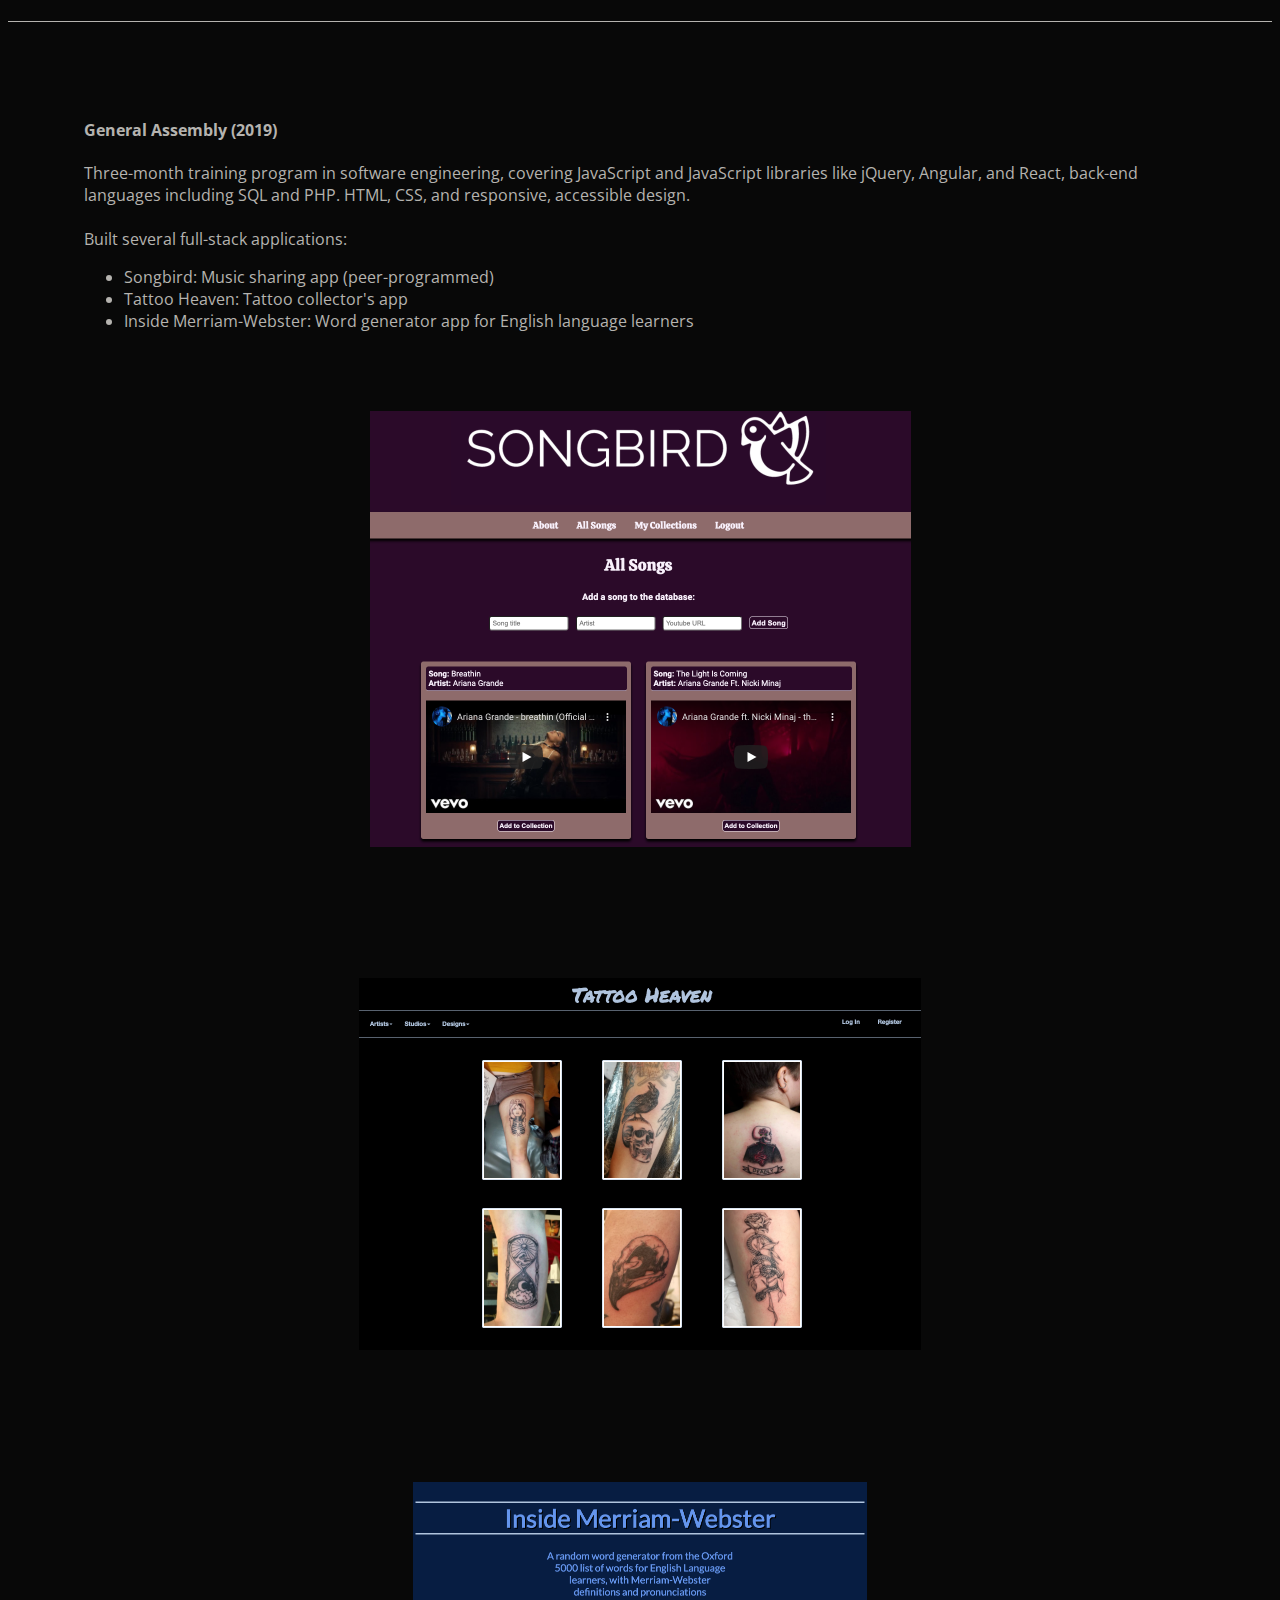
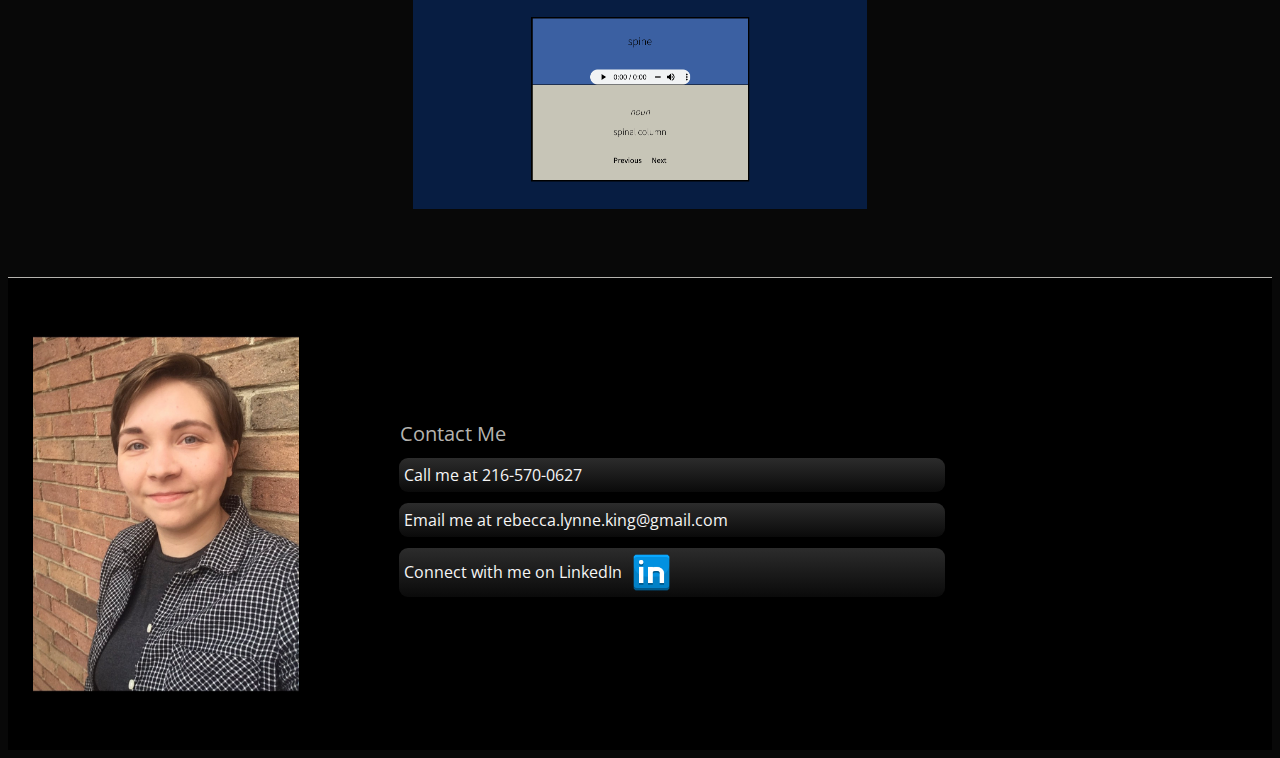
==== commit ac356501: "Patch two" ====
--- a/beccakingwebdev.info/index.html
+++ b/beccakingwebdev.info/index.html
@@ -30,7 +30,7 @@
               <li>BeautyBoutique.com</li>
             </ul>
           </div>
-          <a href="https://amerimark.com/apparel/shop.html"><video width='375' height='500' controls><source src='./images/AmerimarkFilterSort.MP4' type='video/mp4'></source></video></a>
+          <a href="https://amerimark.com/apparel/shop.html"><video width='375' height='500' controls><source src='http://beccakingwebdev.info/wp-content/uploads/2021/08/AmeriMarkFilterSort.mp4' type='video/mp4'></source></video></a>
           <a href="https://www.amerimark.com/152231.html"><img src='./images/AmerimarkReviewsMobile.png' alt='Amerimark Product Review Section, Mobile'></a>
           <!-- <a href="https://www.amerimark.com/152231.html"><img src='./images/AmerimarkReviews.png' alt='Amerimark Product Review Section' class='full-width'></a>  -->
         </div>
